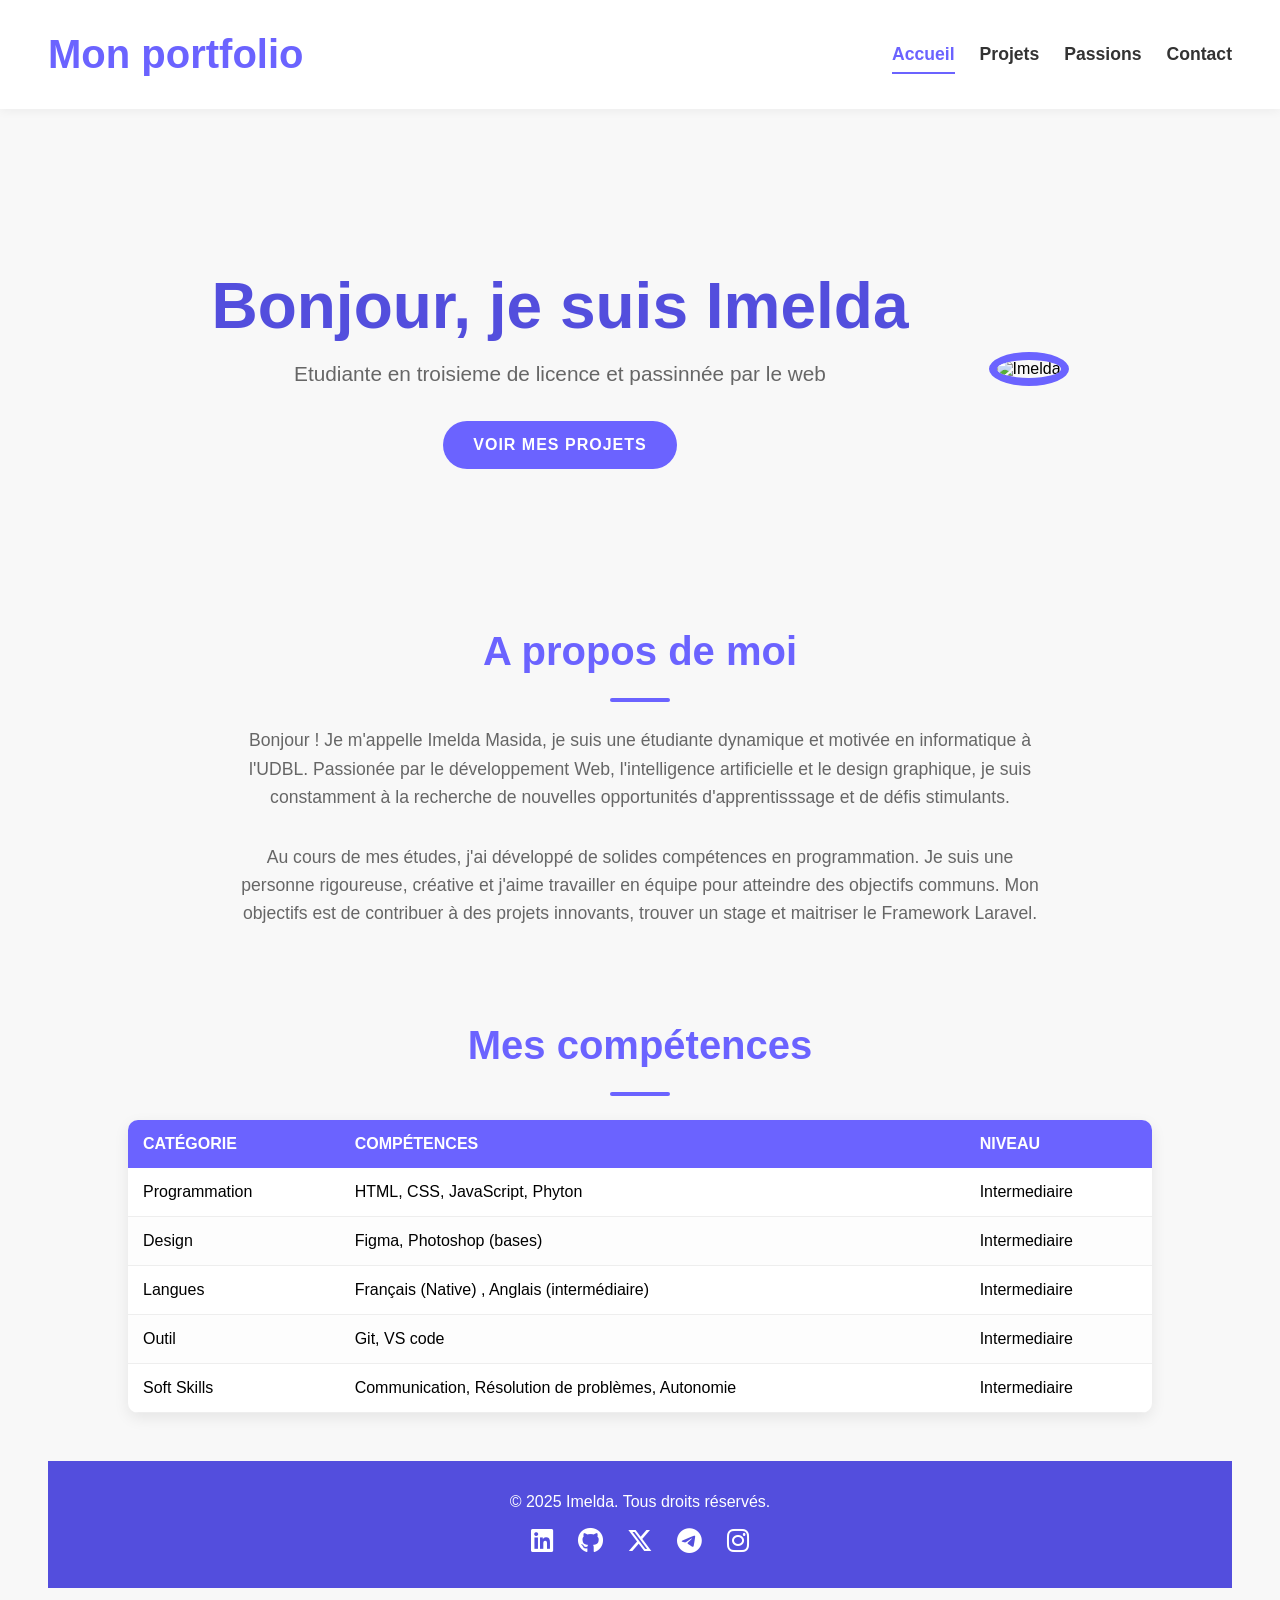
==== index.HTML @ 2ec6fc62 "modif sup divertissement" ====
<!DOCTYPE html>
<html lang="en">
<head>
    <meta charset="UTF-8">
    <meta name="viewport" content="width=device-width, initial-scale=1.0">
    <title>Accueil</title>
    <link rel="stylesheet" href="CSS/Style.CSS">
    <link rel="stylesheet" href="https://cdnjs.cloudflare.com/ajax/libs/font-awesome/6.7.2/css/all.min.css" integrity="sha512-..." crossorigin="anonymous" referrerpolicy="no-referrer" />
</head>
<body>
    <header>
        <div class="logo-container">
            <a href="index.HTML"class="logo">Mon portfolio</a>
        </div>
        <nav>
            <ul>
                <li><a href="index.HTML"class="active">Accueil</a></li>
                <li><a href="Projet.HTML">Projets</a></li>
                <li><a href="Passions.HTML">Passions</a></li>
                <li><a href="Contact.HTML">Contact</a></li>
            </ul>
        </nav>
    </header>
    <main>
        <section class="hero-section">
            <div class="hero-content">
               <h1>Bonjour, je suis Imelda</h1>
               <p>Etudiante en troisieme de licence et passinnée par le web</p>
               <a href="Projet.HTML">voir mes projets</a>
            </div>
            <div class="hero-image">
                 <img src="image/Imelda.jpg.JPG" alt="Imelda">
            </div>
        </section>
        <section class="apropos-section">
            <h2>A propos de moi</h2>
            <p>
                Bonjour ! Je m'appelle Imelda Masida, je suis une étudiante dynamique et motivée en informatique à l'UDBL. Passionée par le développement Web, l'intelligence artificielle et le design graphique, je suis constamment à la recherche de nouvelles opportunités d'apprentisssage et de défis stimulants.
            <p>
                Au cours de mes études, j'ai développé de solides compétences en programmation. Je suis une personne rigoureuse, créative et j'aime travailler en équipe pour atteindre des objectifs communs. Mon objectifs est de contribuer à des projets innovants, trouver un stage et maitriser le Framework Laravel.
            </p>
        </section>
        <section class="competences-section">
            <h2>Mes compétences</h2>
            <div class="table-container">
                  <table>
                <thead>
                    <tr>
                        <th>Catégorie</th>
                        <th>compétences</th>
                        <th>Niveau</th>
                    </tr>
                </thead>
                <tbody>
                    <tr>
                        <td>Programmation</td>
                        <td>HTML, CSS, JavaScript, Phyton</td>
                        <td>Intermediaire</td>
                    </tr>
                    <tr>
                        <td>Design</td>
                        <td>Figma, Photoshop (bases)</td>
                        <td>Intermediaire</td>
                    </tr>
                    <tr>
                        <td>Langues</td>
                        <td>Français (Native) , Anglais (intermédiaire)</td>
                        <td>Intermediaire</td>
                    </tr>
                    <tr>
                        <td>Outil</td>
                        <td>Git, VS code</td>
                        <td>Intermediaire</td>
                    </tr>
                    <tr>
                        <td>Soft Skills</td>
                        <td>Communication, Résolution de problèmes, Autonomie</td>
                        <td>Intermediaire</td>
                    </tr>
                </tbody>
            </table>
            </div>
    </section>
    </main>

    <footer>
       <p>&copy; 2025 Imelda. Tous droits réservés.</p>
       <div>
           <a href="" target="_black"><i class="fab fa-linkedin"></i></a>
           <a href="" target="_black"><i class="fab fa-github"></i></a>
           <a href="" target="_black"><i class="fab fa-x-twitter"></i></a>
           <a href="" target="_black"><i class="fab fa-telegram"></i></a>
           <a href="" target="_black"><i class="fab fa-instagram"></i></a>
       </div>
    </footer>
</body>
</html>
---- CSS/Style.CSS ----
:root{
    --violet-doux: #6b63ff;
    --violet-fonce: #534edd;
    --orange-vif: #FFA726;
    --gris-tres-fonce: #333;
    --gris-fonce: #666;
   --gris-tres-clair: #f8f8f8; 
   --gris-clair: #EEE;
}

*{
    margin: 0;
    padding: 0;
    box-sizing: border-box;
    
}

body{
    background-color: var(--gris-tres-clair);
    font-family: Roboto, sans-serif;
}

header {
   display: flex;
   justify-content: space-between;
   align-items: center;
   background-color: white;
   box-shadow: 0 2px 10px rgba(0, 0, 0, 0.05);
   padding: 2rem 3rem;
   position: sticky;
   top: 0;
   left: 0;
   z-index: 1000;
}

.logo {
    text-decoration: none;
    font-size: 2.5rem;
    color: var(--violet-doux);
    font-weight: bold;
}

ul {
    list-style: none;
    display: flex;
}

ul li{
    margin-left: 25px;
}

ul li a{
    text-decoration: none;
    color: var(--gris-tres-fonce);
    font-weight: 600;
    font-size: 1.1em;
    position: relative;
    padding: 10px 0;
}

ul li a:hover {
color: var(--violet-fonce);
}

ul li a::after {
    content: '';
    position: absolute;
    left: 0;
    bottom: 0;
    width: 0;
    height: 2.5px;
    background-color: var(--violet-doux);
    transition: width 0.3s ease;
}

ul li a:hover::after {
    width: 100%;
}

ul li a.active {
    color: var(--violet-doux);
}

ul li a.active::after {
    width: 100%;
}

.hero-section {
    display: flex;
    justify-content: center;
    align-items: center;
    gap: 5rem;
    text-align: center;
    margin: 10rem 2rem;
}

.hero-section img {
    width: 300px;
    height: 300px;
    object-fit: cover;
    border-radius: 50%;
    border: 8px solid var(--violet-doux);
}

.hero-section h1 {
    font-size: 4rem;
    margin-bottom: 1.2rem;
    font-weight: bold;
    color: var(--violet-fonce);
}

.hero-section p {
 font-size: 1.3rem;
 color: var(--gris-fonce);
 margin-bottom: 1.2rem;
}

.hero-section a {
    text-decoration: none;
    display: inline-block;
    background-color: var(--violet-doux);
    color: white;
    padding: 15px 30px;
    border-radius: 50px;
    font-weight: 700;
    text-transform: uppercase;
    letter-spacing: 1px;
    transition: background-color 0.3s ease, transform 0.2s ease;
    margin-top: 1rem;
}

.hero-section a:hover {
    background-color: var(--violet-fonce);
    transform: translateY(-3px);
}

.apropos-section {
    text-align: center;
    width: 800px;
    margin: 6rem auto;
}

section h2 {
   font-size: 2.5rem;
   font-weight: 700;
   color: var(--violet-doux);
   position: relative;
   text-align: center;
}

section h2::after {
    content: '';
    display: block;
    width: 60px;
    height: 4px;
    background-color: var(--violet-doux);
    margin: 1.5rem auto;
    border-radius: 2px;
}

.apropos-section p {
    line-height: 1.6;
    font-size: 1.1rem;
    color: var(--gris-fonce);
    margin-bottom: 2rem;
}

.competences-section {
    margin-top: 3rem;
}

.competences-section table {
    width: 80%;
    margin: 0 auto;
    background-color: #FFF;
    box-shadow: 0 5px 15px rgba(0, 0, 0, 0.08);
    margin-bottom: 3rem;
    border-radius: 10px;
    border-collapse: collapse;
    overflow: hidden;
}

.competences-section table th, 
.competences-section table td {
    padding: 15px;
}

.competences-section thead tr {
    background-color: var(--violet-doux);
    color: #FFF;
    text-transform: uppercase;
    text-align: left;
}

.competences-section table td {
    border-bottom: 1px solid var(--gris-clair);
}

.competences-section tbody tr:nth-child(even) {
    background-color: #FDFDFD;
}

.competences-section tbody tr {
    transition: background-color 0.3s ease, transform 0.2s ease;
}

.competences-section tbody tr:hover {
    background-color: #f0f0f0;
    transform: translateY(-3px);
}

footer {
    background-color: var(--violet-fonce);
    color: #FFF;
    margin: 3rem;
    padding: 2rem 0;
    text-align: center;
}

footer p {
    margin-bottom: 1rem;
}

footer a {
    font-size: 1.6em;
    color: #FFF;
    margin: 0 10px;
}

footer a:hover {
    display: inline-block;
    color: var(--gris-fonce);
    transform: translateY(-3px);
}

@media (max-width: 768px) {
    
    .logo {
        font-size: 2rem;
    }
    .hero-section {
        flex-direction: column;
        text-align: center;
    }
    .logo-container {
       font-size: 1rem;

    }
    .hero-section img {
        width: 200px;
        height: 200px;
        align-items: center;
        margin: 0 auto;
    }

    .apropos-section {
        width: 90%;
    }

    .competences-section table {
        width: 100%;
    }
    footer {
        margin: 0rem;
        padding: 2rem 0;
    }
    nav ul {
        flex-direction: repeat(1, 1fr);
        align-items: center;
    }
}
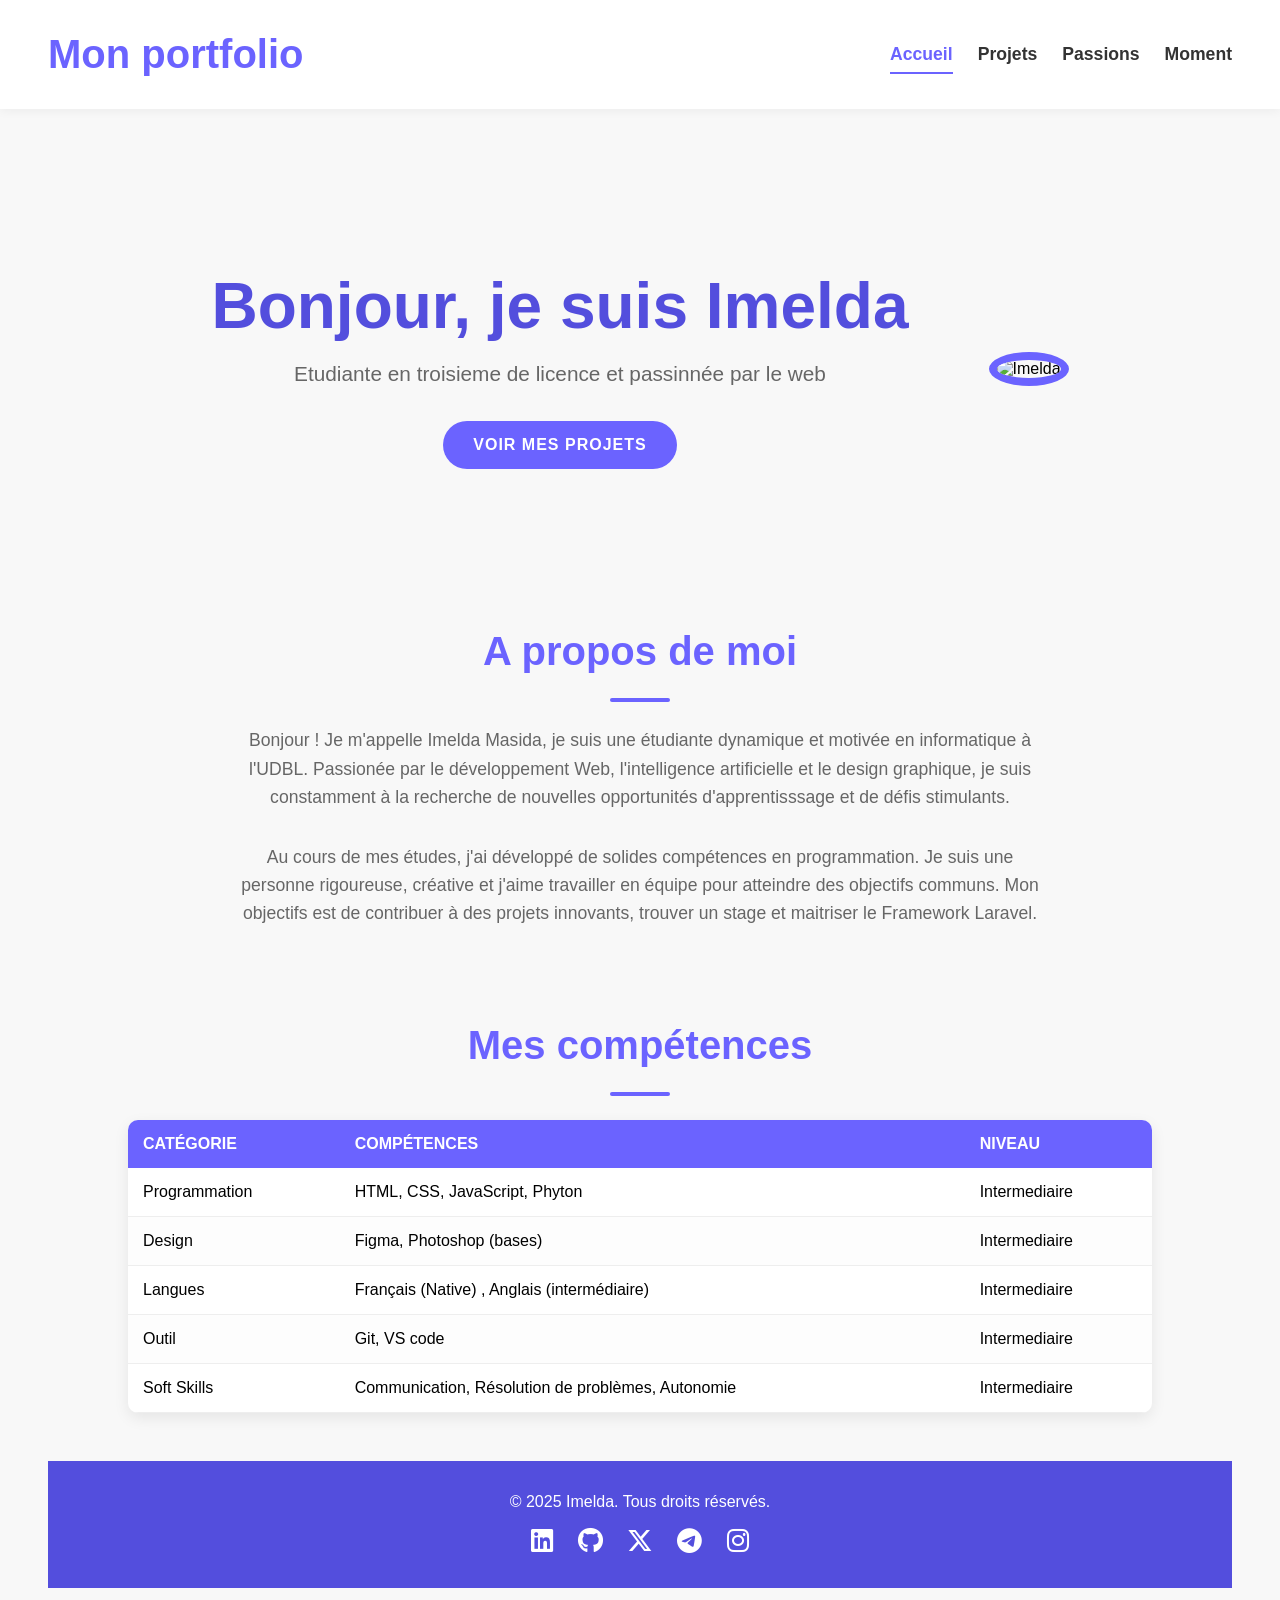
==== commit 2f189ada: "modif contact en moment" ====
--- a/index.HTML
+++ b/index.HTML
@@ -17,7 +17,7 @@
                 <li><a href="index.HTML"class="active">Accueil</a></li>
                 <li><a href="Projet.HTML">Projets</a></li>
                 <li><a href="Passions.HTML">Passions</a></li>
-                <li><a href="Contact.HTML">Contact</a></li>
+                <li><a href="Moment.HTML">Moment</a></li>
             </ul>
         </nav>
     </header>
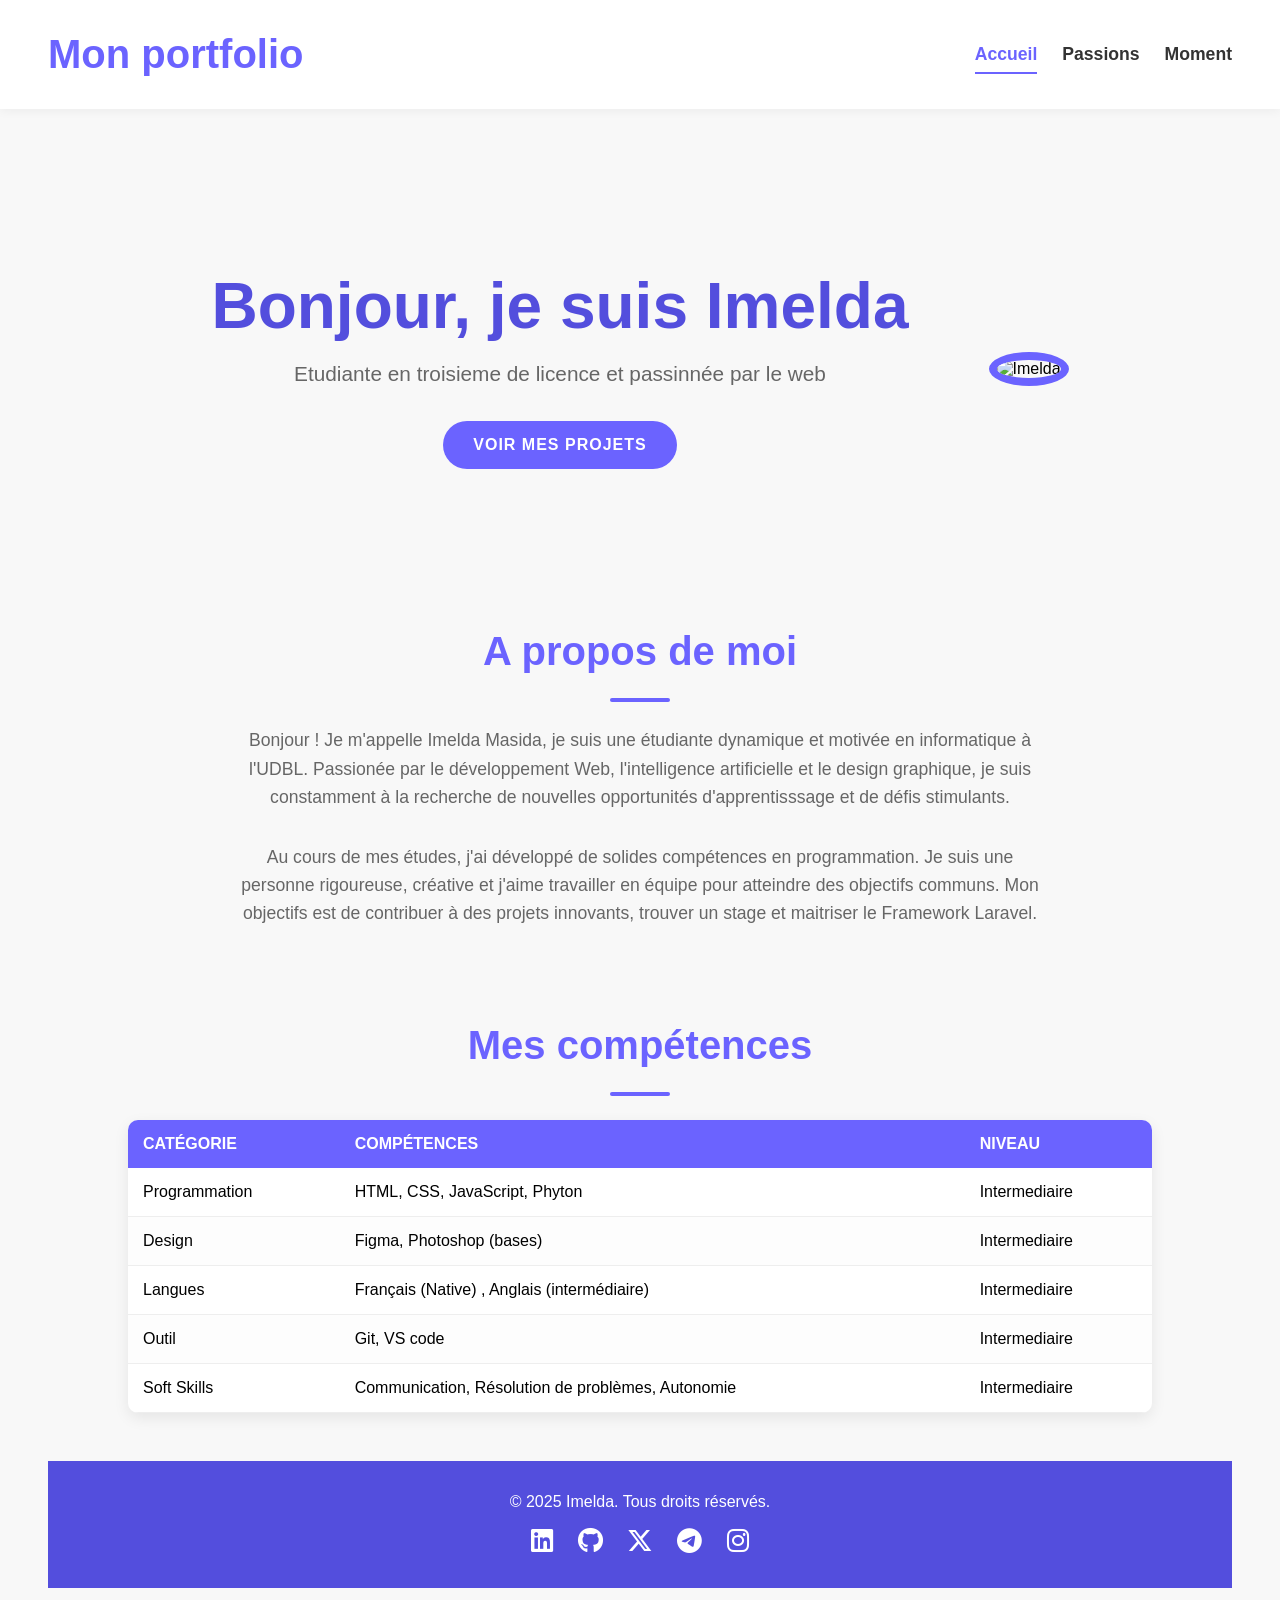
==== commit 455c3227: "sup lien projet pour le laisser seulememnt sur le bouton" ====
--- a/index.HTML
+++ b/index.HTML
@@ -15,7 +15,6 @@
         <nav>
             <ul>
                 <li><a href="index.HTML"class="active">Accueil</a></li>
-                <li><a href="Projet.HTML">Projets</a></li>
                 <li><a href="Passions.HTML">Passions</a></li>
                 <li><a href="Moment.HTML">Moment</a></li>
             </ul>
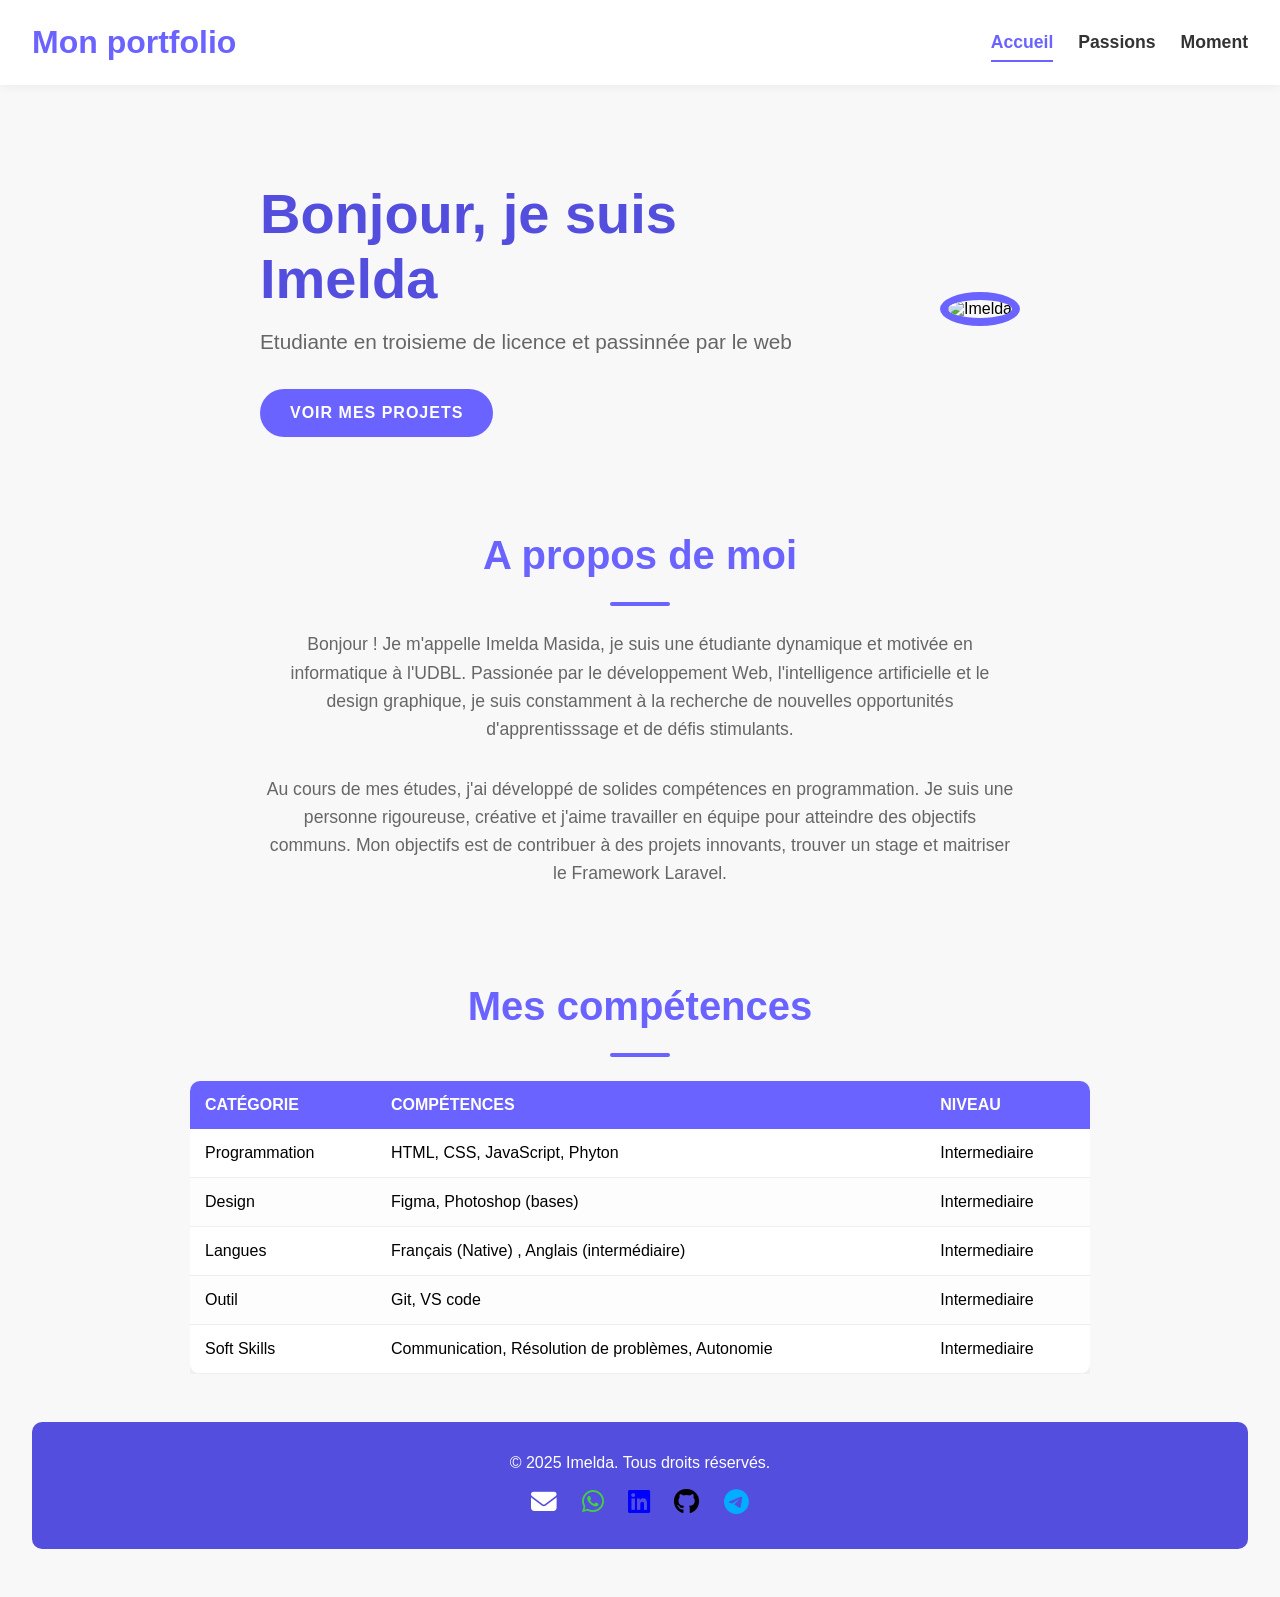
==== commit a6d50d1f: "add color and other apps" ====
--- a/index.HTML
+++ b/index.HTML
@@ -85,11 +85,13 @@
     <footer>
        <p>&copy; 2025 Imelda. Tous droits réservés.</p>
        <div>
-           <a href="" target="_black"><i class="fab fa-linkedin"></i></a>
-           <a href="" target="_black"><i class="fab fa-github"></i></a>
-           <a href="" target="_black"><i class="fab fa-x-twitter"></i></a>
-           <a href="" target="_black"><i class="fab fa-telegram"></i></a>
-           <a href="" target="_black"><i class="fab fa-instagram"></i></a>
+            <a href="mailto:yuan.mulan.wuzetian@gmail.com" target="_blank"><i class="fas fa-envelope"></i></a>
+           <a href="https://wa.me/0849441226" target="_blank" style="color: rgb(66, 207, 66);"><i class="fab fa-whatsapp"></i></a>
+           <a href="" target="_black" style="color: blue;"><i class="fab fa-linkedin"></i></a>
+           <a href="https://github.com/imelda-masida" target="_black" style="color: black;"><i class="fab fa-github"></i></a>
+           <!-- <a href="" target="_black"><i class="fab fa-x-twitter"></i></a> -->
+           <a href="https://t.me/@p9w5r" target="_black" style="color: rgb(0, 174, 255);"><i class="fab fa-telegram"></i></a>
+           <!-- <a href="" target="_black"><i class="fab fa-instagram"></i></a> -->
        </div>
     </footer>
 </body>
--- a/CSS/Style.CSS
+++ b/CSS/Style.CSS
@@ -1,23 +1,23 @@
-:root{
+:root {
     --violet-doux: #6b63ff;
     --violet-fonce: #534edd;
     --orange-vif: #FFA726;
     --gris-tres-fonce: #333;
     --gris-fonce: #666;
-   --gris-tres-clair: #f8f8f8; 
-   --gris-clair: #EEE;
-}
-
-*{
+    --gris-tres-clair: #f8f8f8; 
+    --gris-clair: #EEE;
+}
+
+* {
     margin: 0;
     padding: 0;
     box-sizing: border-box;
-    
-}
-
-body{
+}
+
+body {
     background-color: var(--gris-tres-clair);
     font-family: Roboto, sans-serif;
+    overflow-x: hidden; /* Évite les coups de défilement horizontal parasites */
 }
 
 header {
@@ -26,16 +26,16 @@
    align-items: center;
    background-color: white;
    box-shadow: 0 2px 10px rgba(0, 0, 0, 0.05);
-   padding: 2rem 3rem;
+   padding: 1.5rem 2rem; 
    position: sticky;
    top: 0;
    left: 0;
    z-index: 1000;
 }
 
-.logo {
+.logo, .passions {
     text-decoration: none;
-    font-size: 2.5rem;
+    font-size: 2rem; /* Légèrement réduit de base */
     color: var(--violet-doux);
     font-weight: bold;
 }
@@ -45,11 +45,11 @@
     display: flex;
 }
 
-ul li{
+ul li {
     margin-left: 25px;
 }
 
-ul li a{
+ul li a {
     text-decoration: none;
     color: var(--gris-tres-fonce);
     font-weight: 600;
@@ -59,7 +59,7 @@
 }
 
 ul li a:hover {
-color: var(--violet-fonce);
+    color: var(--violet-fonce);
 }
 
 ul li a::after {
@@ -90,8 +90,13 @@
     justify-content: center;
     align-items: center;
     gap: 5rem;
-    text-align: center;
-    margin: 10rem 2rem;
+    text-align: left; 
+    margin: 6rem 2rem; 
+}
+
+
+.hero-content {
+    max-width: 600px;
 }
 
 .hero-section img {
@@ -103,16 +108,16 @@
 }
 
 .hero-section h1 {
-    font-size: 4rem;
+    font-size: 3.5rem;
     margin-bottom: 1.2rem;
     font-weight: bold;
     color: var(--violet-fonce);
 }
 
 .hero-section p {
- font-size: 1.3rem;
- color: var(--gris-fonce);
- margin-bottom: 1.2rem;
+    font-size: 1.3rem;
+    color: var(--gris-fonce);
+    margin-bottom: 1.2rem;
 }
 
 .hero-section a {
@@ -136,8 +141,10 @@
 
 .apropos-section {
     text-align: center;
-    width: 800px;
+    max-width: 800px;
+    width: 100%;
     margin: 6rem auto;
+    padding: 0 1.5rem; /* Protection sur les côtés */
 }
 
 section h2 {
@@ -167,14 +174,22 @@
 
 .competences-section {
     margin-top: 3rem;
+    padding: 0 1.5rem;
+}
+
+
+.table-container {
+    width: 100%;
+    max-width: 900px;
+    margin: 0 auto 3rem auto;
+    overflow-x: auto; /* Permet le scroll horizontal/le tableau est trop grand */
+    -webkit-overflow-scrolling: touch;
 }
 
 .competences-section table {
-    width: 80%;
-    margin: 0 auto;
+    width: 100%;
     background-color: #FFF;
     box-shadow: 0 5px 15px rgba(0, 0, 0, 0.08);
-    margin-bottom: 3rem;
     border-radius: 10px;
     border-collapse: collapse;
     overflow: hidden;
@@ -183,6 +198,7 @@
 .competences-section table th, 
 .competences-section table td {
     padding: 15px;
+    white-space: nowrap; /* Évite que le texte se coupe bizarrement en hauteur */
 }
 
 .competences-section thead tr {
@@ -212,9 +228,10 @@
 footer {
     background-color: var(--violet-fonce);
     color: #FFF;
-    margin: 3rem;
-    padding: 2rem 0;
+    margin: 3rem 2rem;
+    padding: 2rem 1rem;
     text-align: center;
+    border-radius: 10px;
 }
 
 footer p {
@@ -229,43 +246,71 @@
 
 footer a:hover {
     display: inline-block;
-    color: var(--gris-fonce);
+    color: var(--gris-clair);
     transform: translateY(-3px);
 }
+
 
 @media (max-width: 768px) {
     
+    header {
+        flex-direction: column; 
+        gap: 1rem;
+        padding: 1.5rem 1rem;
+    }
+
     .logo {
+        font-size: 1.8rem;
+    }
+
+
+    ul {
+        width: 100%;
+        justify-content: center;
+        flex-wrap: wrap; 
+        gap: 10px;
+    }
+
+    ul li {
+        margin-left: 0; 
+        margin: 0 10px; 
+    }
+
+    ul li a {
+        font-size: 1rem;
+    }
+
+    .hero-section {
+        flex-direction: column; 
+        text-align: center;
+        margin: 3rem 1rem;
+        gap: 2rem;
+    }
+
+    
+    .hero-section img {
+        width: 220px;
+        height: 220px;
+        order: -1; 
+    }
+
+    .hero-section h1 {
+        font-size: 2.2rem; 
+    }
+
+    .hero-section p {
+        font-size: 1.1rem;
+    }
+
+    section h2 {
         font-size: 2rem;
     }
-    .hero-section {
-        flex-direction: column;
-        text-align: center;
-    }
-    .logo-container {
-       font-size: 1rem;
-
-    }
-    .hero-section img {
-        width: 200px;
-        height: 200px;
-        align-items: center;
-        margin: 0 auto;
-    }
 
     .apropos-section {
-        width: 90%;
-    }
-
-    .competences-section table {
-        width: 100%;
-    }
+        margin: 4rem auto;
+    }
+
     footer {
-        margin: 0rem;
-        padding: 2rem 0;
-    }
-    nav ul {
-        flex-direction: repeat(1, 1fr);
-        align-items: center;
+        margin: 2rem 1rem; 
     }
 }
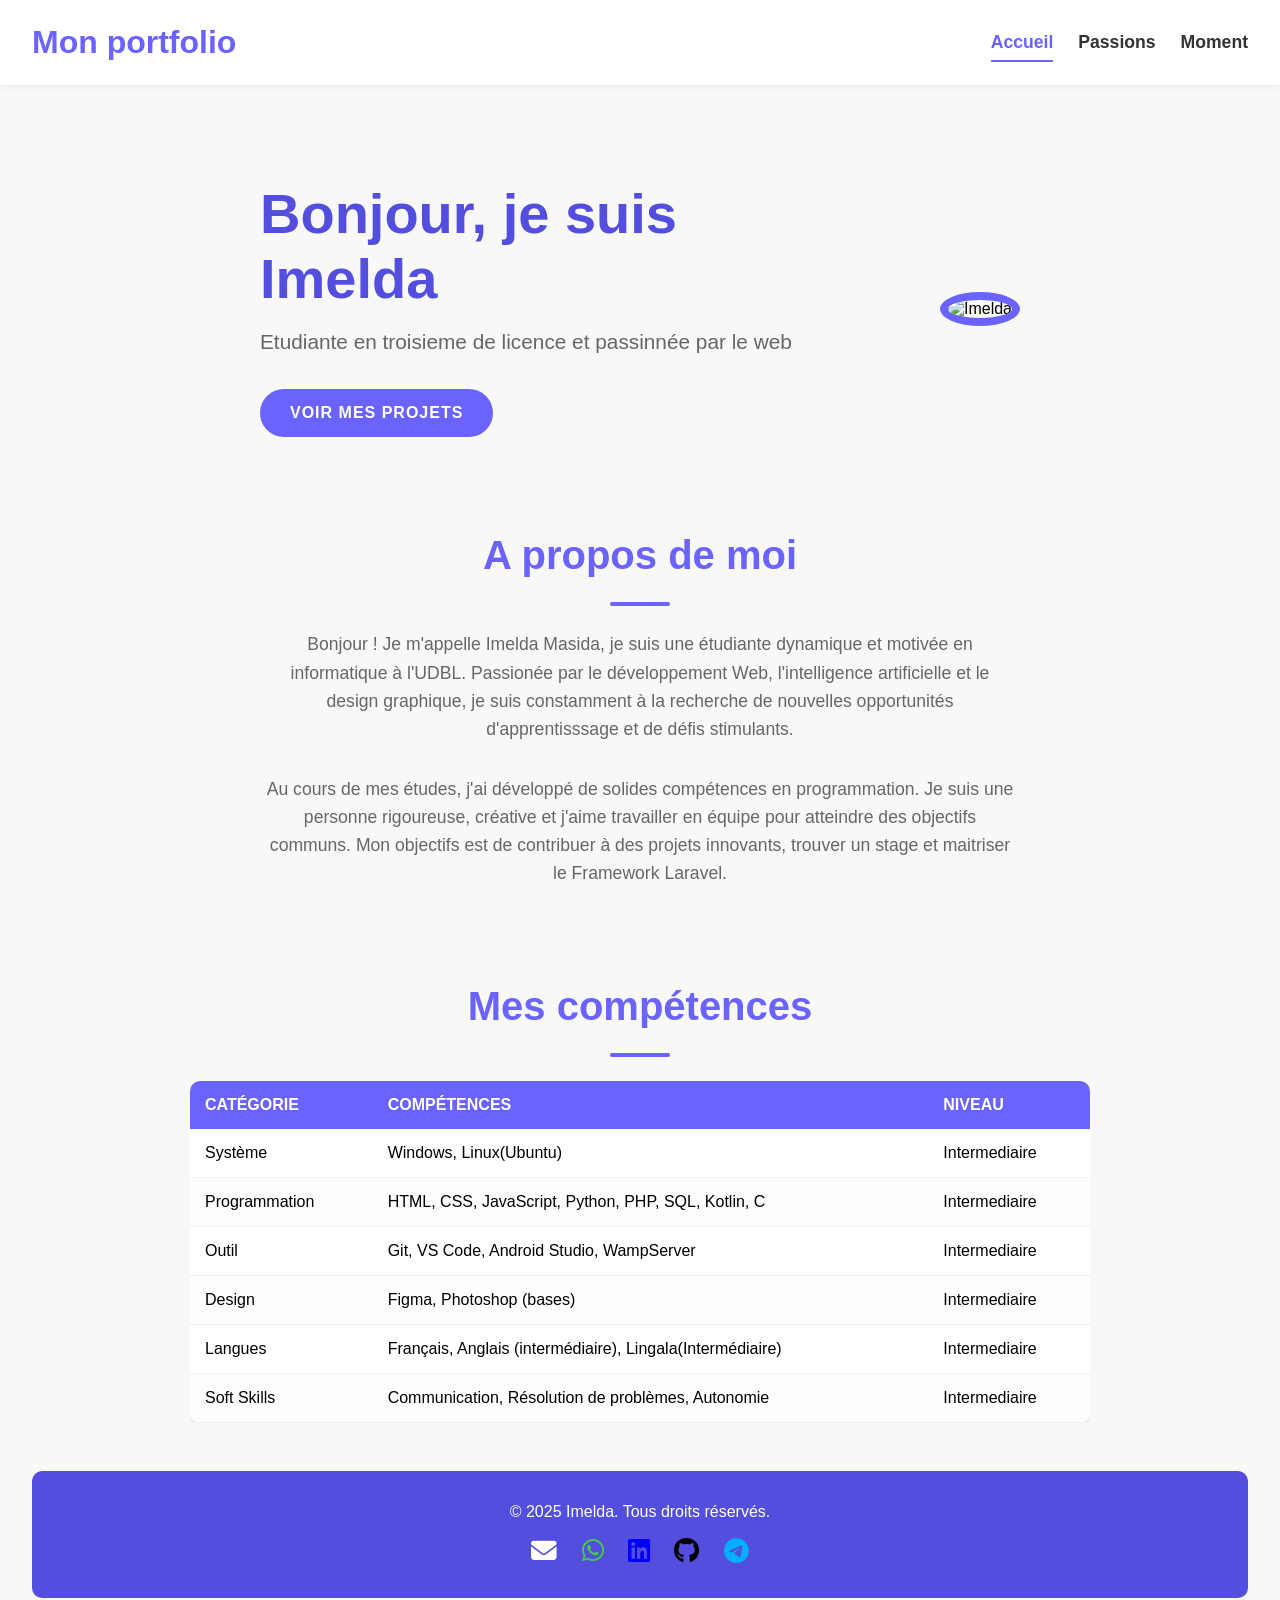
==== commit 8e81dbce: "add systeme used et events" ====
--- a/index.HTML
+++ b/index.HTML
@@ -52,25 +52,34 @@
                 </thead>
                 <tbody>
                     <tr>
-                        <td>Programmation</td>
-                        <td>HTML, CSS, JavaScript, Phyton</td>
+                        <td>Système</td>
+                        <td>Windows, Linux(Ubuntu)</td>
                         <td>Intermediaire</td>
                     </tr>
+                    <tr>
+                        <td>Programmation</td>
+                        <td>HTML, CSS, JavaScript, Python, PHP, SQL, Kotlin, C</td>
+                        <td>Intermediaire</td>
+                    </tr>
+
+                     <tr>
+                        <td>Outil</td>
+                        <td>Git, VS Code, Android Studio, WampServer</td>
+                        <td>Intermediaire</td>
+                    </tr>
+
                     <tr>
                         <td>Design</td>
                         <td>Figma, Photoshop (bases)</td>
                         <td>Intermediaire</td>
                     </tr>
+
                     <tr>
                         <td>Langues</td>
-                        <td>Français (Native) , Anglais (intermédiaire)</td>
+                        <td>Français, Anglais (intermédiaire), Lingala(Intermédiaire)</td>
                         <td>Intermediaire</td>
                     </tr>
-                    <tr>
-                        <td>Outil</td>
-                        <td>Git, VS code</td>
-                        <td>Intermediaire</td>
-                    </tr>
+
                     <tr>
                         <td>Soft Skills</td>
                         <td>Communication, Résolution de problèmes, Autonomie</td>
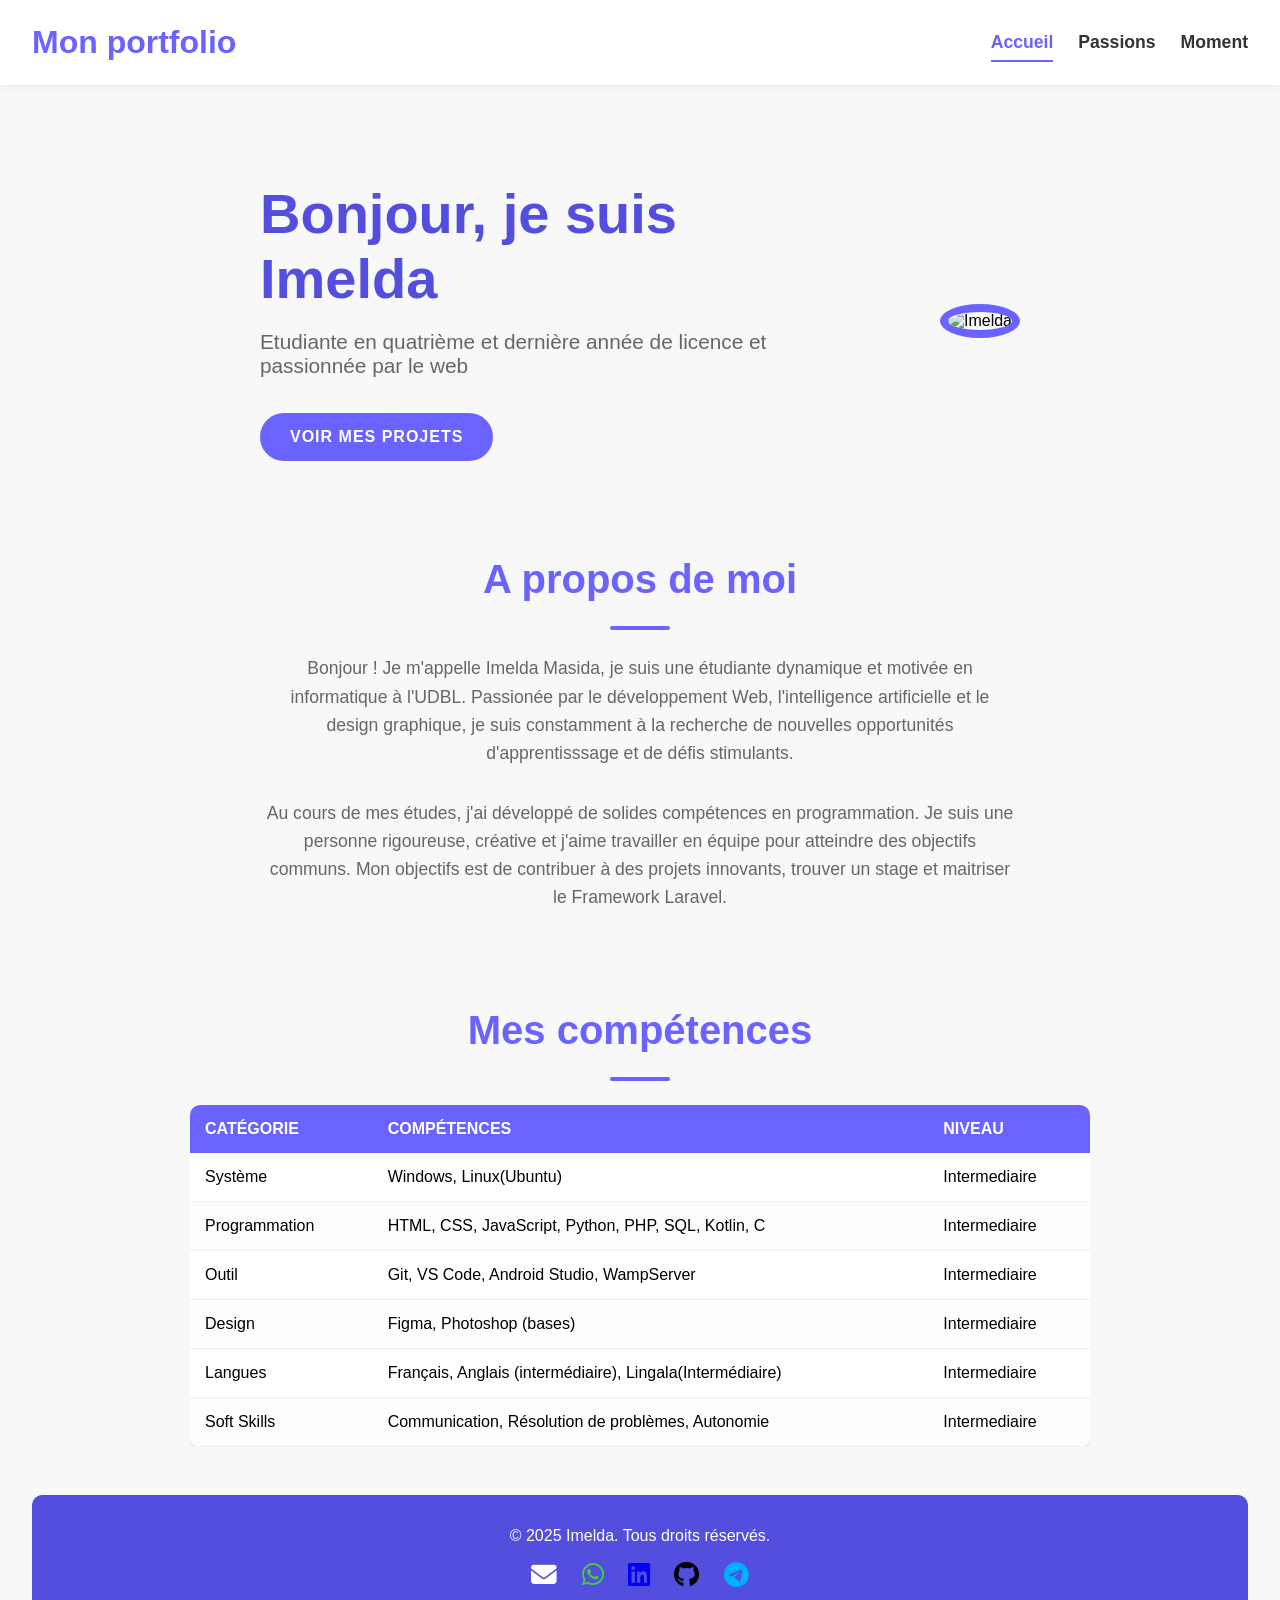
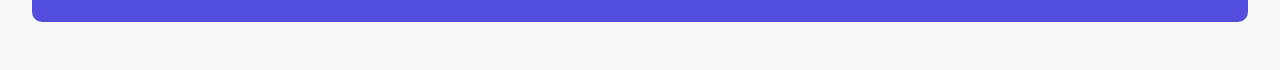
==== commit f303b242: "changement d annee de licence" ====
--- a/index.HTML
+++ b/index.HTML
@@ -24,7 +24,7 @@
         <section class="hero-section">
             <div class="hero-content">
                <h1>Bonjour, je suis Imelda</h1>
-               <p>Etudiante en troisieme de licence et passinnée par le web</p>
+               <p>Etudiante en quatrième et dernière année de licence et passionnée par le web</p>
                <a href="Projet.HTML">voir mes projets</a>
             </div>
             <div class="hero-image">
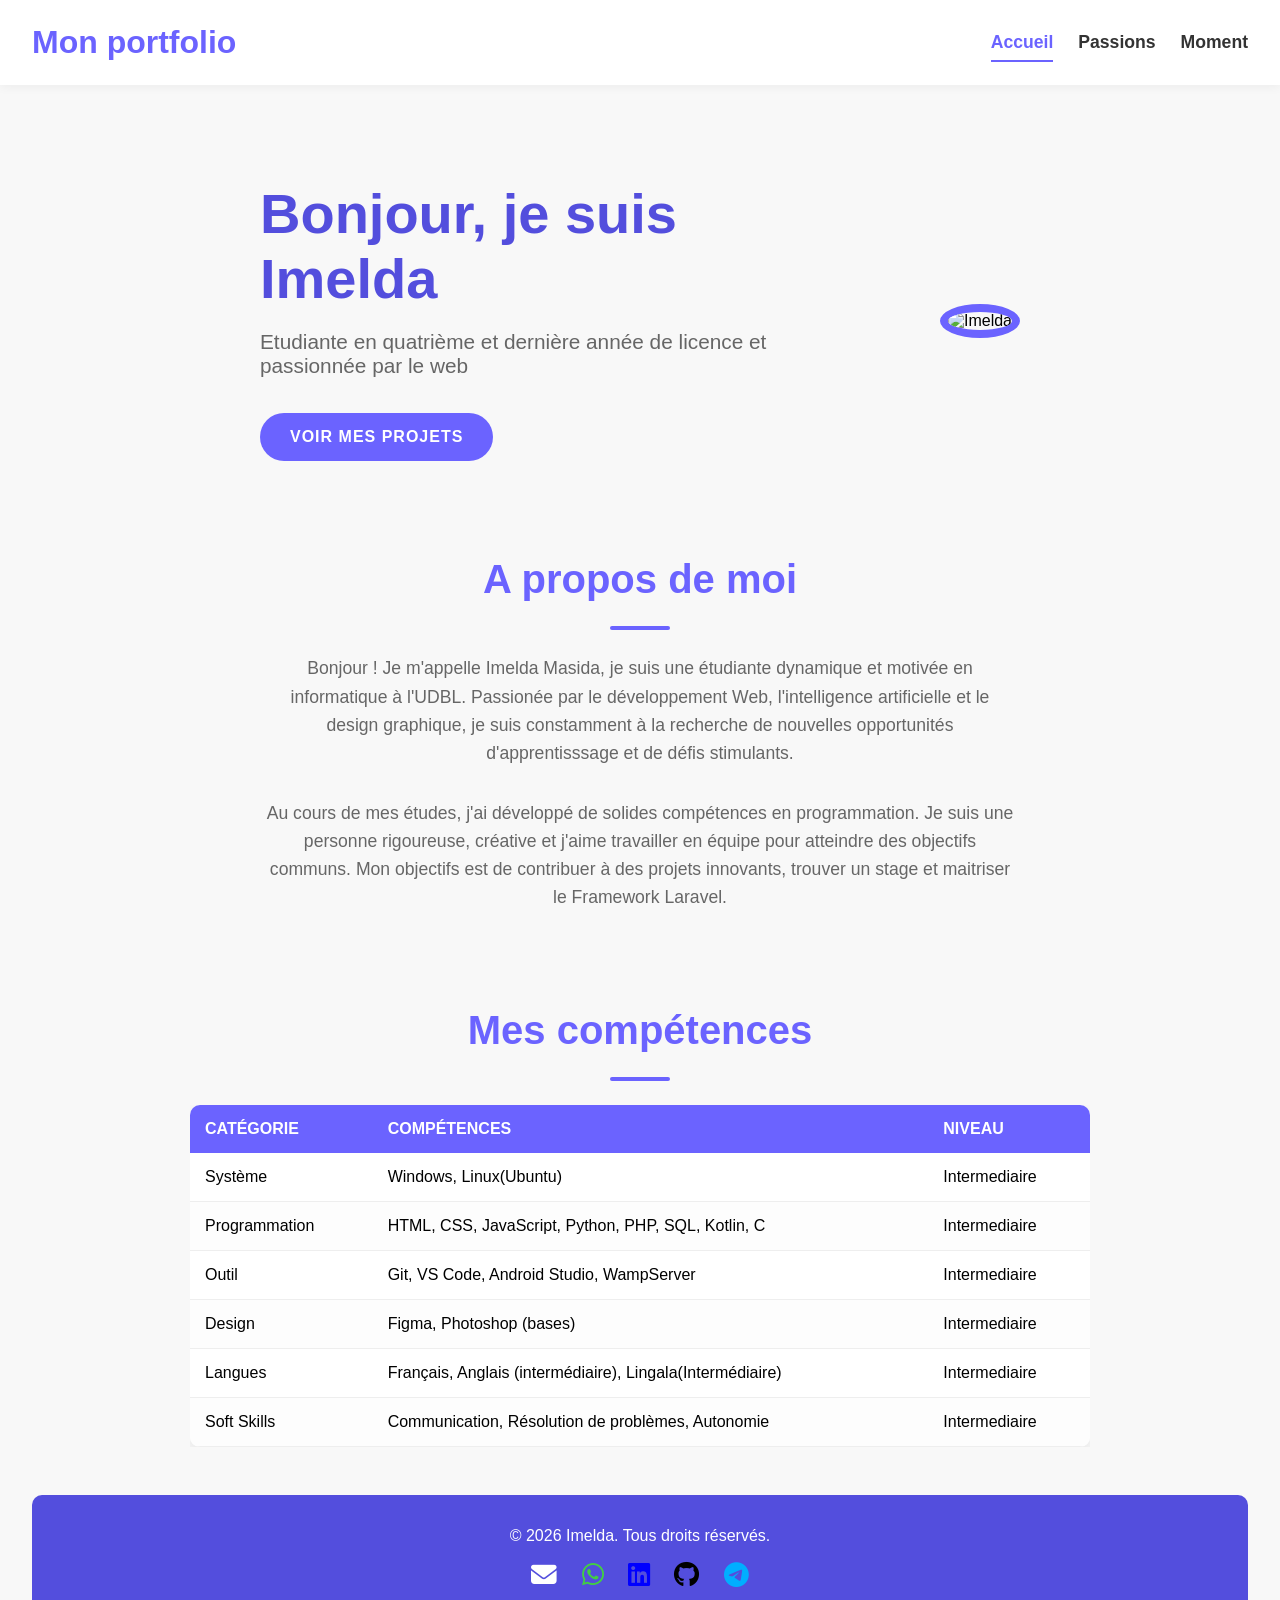
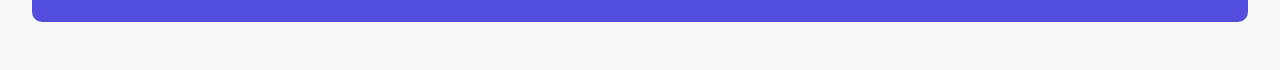
==== commit e21ae1ea: "changement annee" ====
--- a/index.HTML
+++ b/index.HTML
@@ -92,7 +92,7 @@
     </main>
 
     <footer>
-       <p>&copy; 2025 Imelda. Tous droits réservés.</p>
+       <p>&copy; 2026 Imelda. Tous droits réservés.</p>
        <div>
             <a href="mailto:yuan.mulan.wuzetian@gmail.com" target="_blank"><i class="fas fa-envelope"></i></a>
            <a href="https://wa.me/0849441226" target="_blank" style="color: rgb(66, 207, 66);"><i class="fab fa-whatsapp"></i></a>
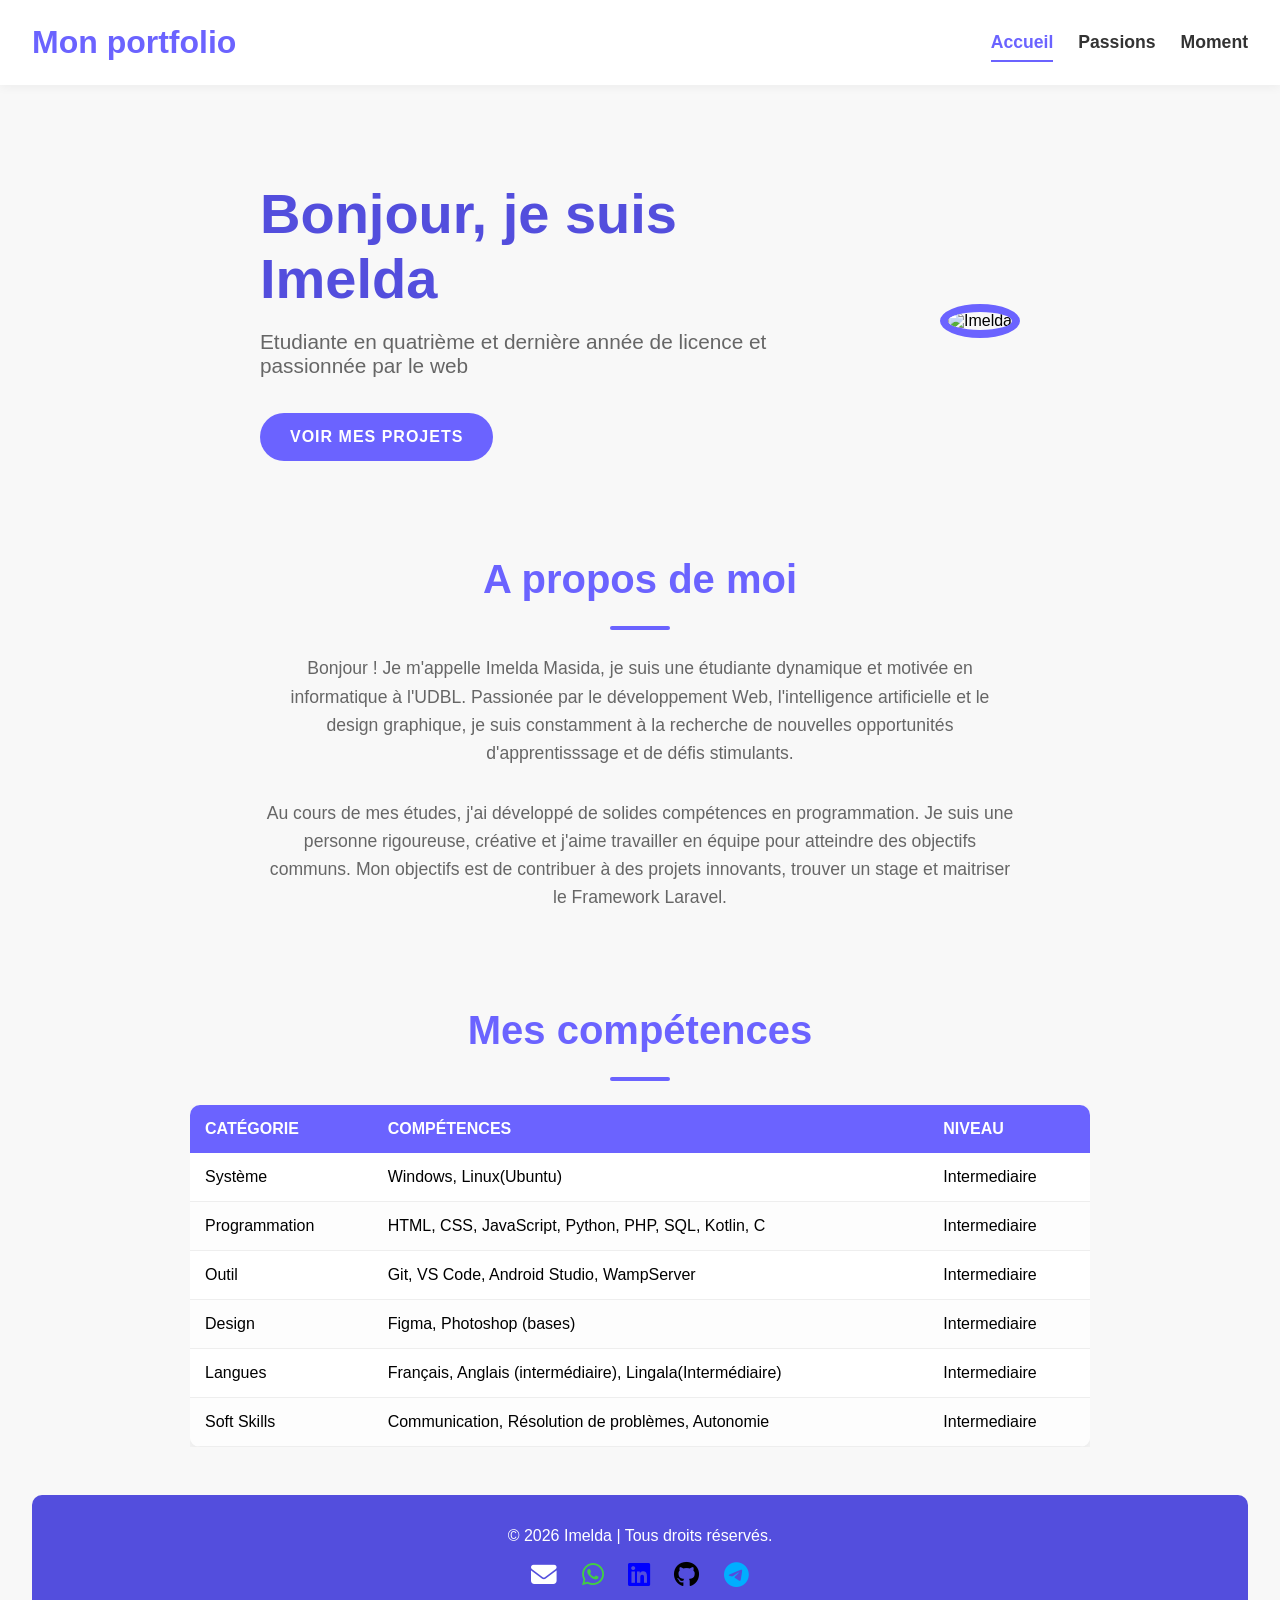
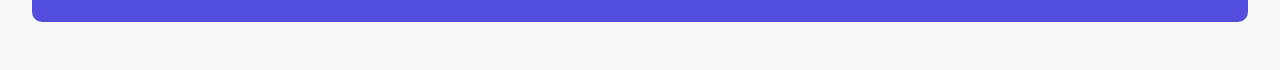
==== commit 85174acb: "changement barre a la place du point" ====
--- a/index.HTML
+++ b/index.HTML
@@ -92,7 +92,7 @@
     </main>
 
     <footer>
-       <p>&copy; 2026 Imelda. Tous droits réservés.</p>
+       <p>&copy; 2026 Imelda | Tous droits réservés.</p>
        <div>
             <a href="mailto:yuan.mulan.wuzetian@gmail.com" target="_blank"><i class="fas fa-envelope"></i></a>
            <a href="https://wa.me/0849441226" target="_blank" style="color: rgb(66, 207, 66);"><i class="fab fa-whatsapp"></i></a>
